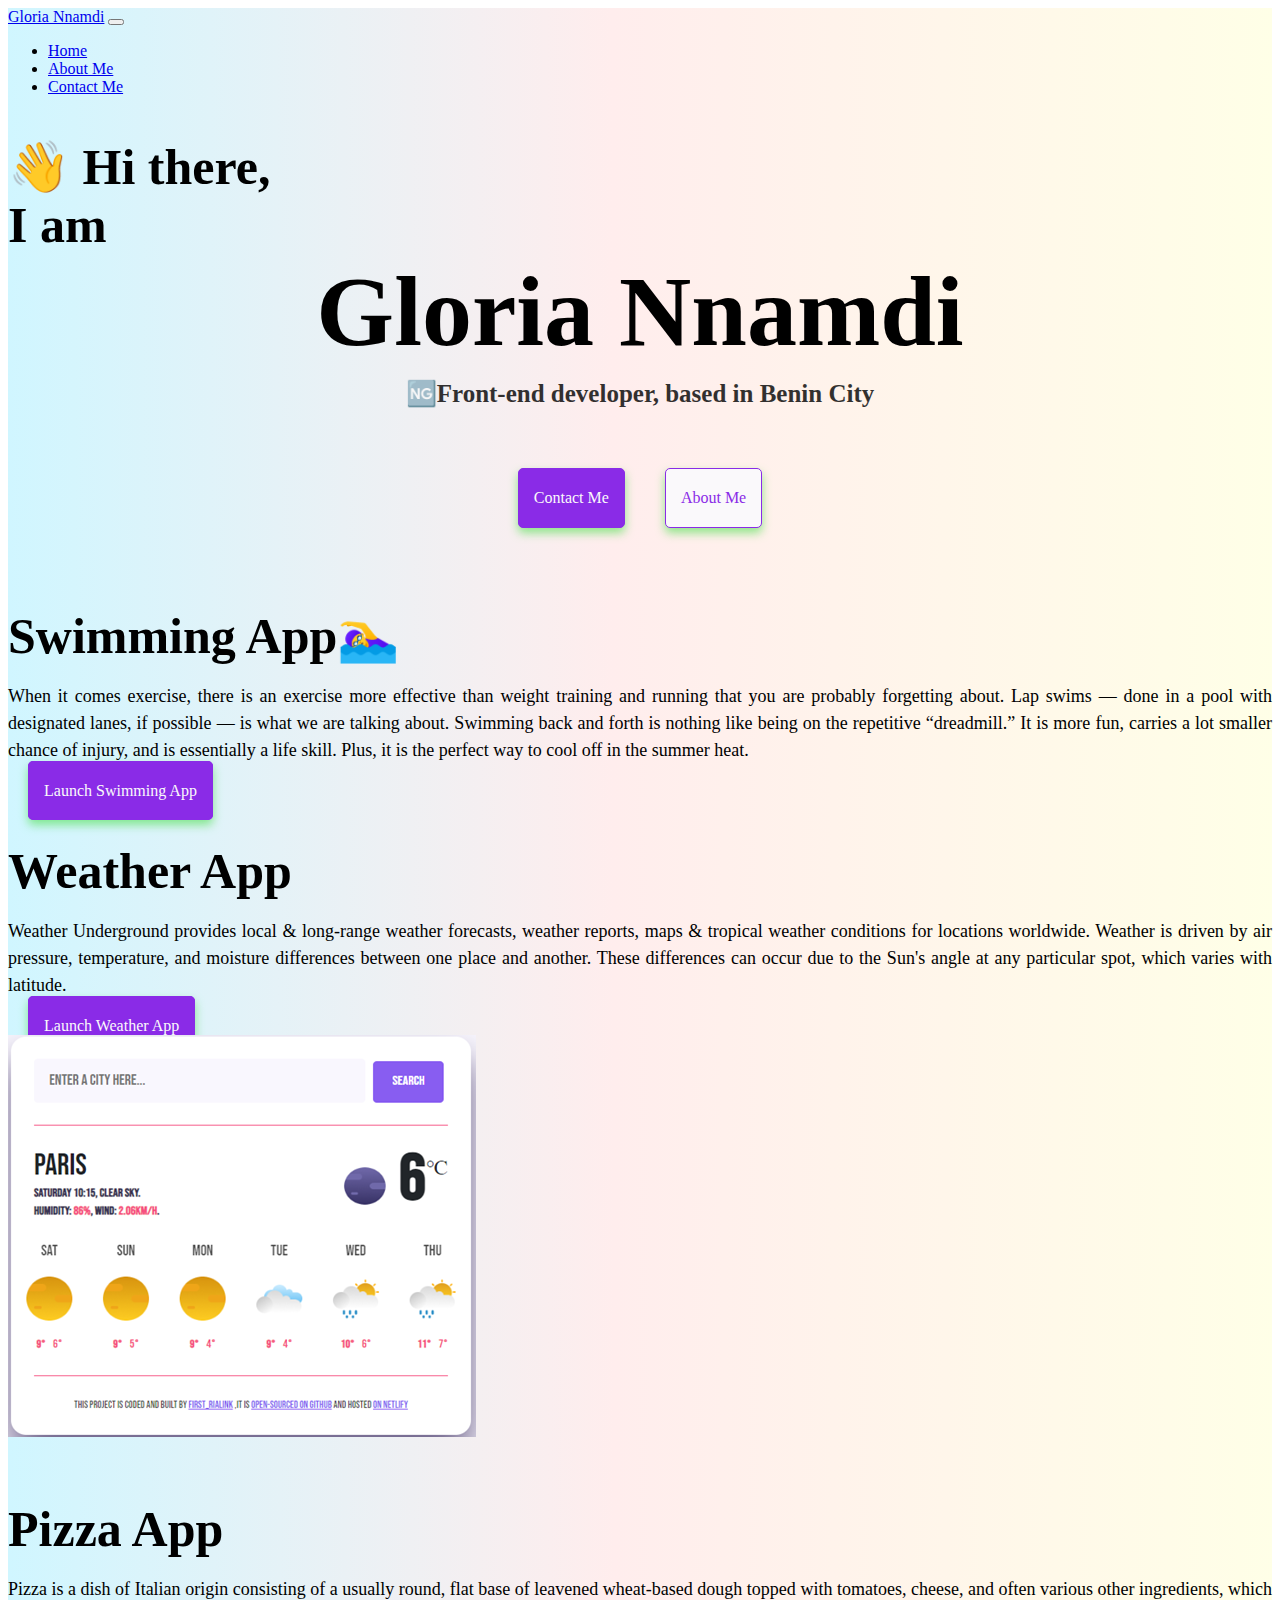
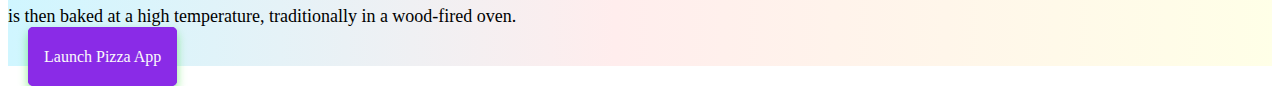
==== index.html @ 6c341bbd "Imported my basic pages file" ====
<!DOCTYPE html>
<html lang="en">
  <head>
    <meta charset="UTF-8" />
    <meta name="description" content="Gloria Nnamdi is a Front-End developer under the wing of Shecodes championed and pioneered by Matt Delac">
    <link
      href="https://cdn.jsdelivr.net/npm/bootstrap@5.3.2/dist/css/bootstrap.min.css"
      rel="stylesheet"
      integrity="sha384-T3c6CoIi6uLrA9TneNEoa7RxnatzjcDSCmG1MXxSR1GAsXEV/Dwwykc2MPK8M2HN"
      crossorigin="anonymous"
    />
    <meta name="viewport" content="width=device-width, initial-scale=1.0" />
    <meta http-equiv="X-UA-Compatible" content="ie=edge" />
    <title>Gloria Homepage</title>
    <script
      src="https://cdn.jsdelivr.net/npm/bootstrap@5.3.2/dist/js/bootstrap.bundle.min.js"
      integrity="sha384-C6RzsynM9kWDrMNeT87bh95OGNyZPhcTNXj1NW7RuBCsyN/o0jlpcV8Qyq46cDfL"
      crossorigin="anonymous"
    ></script>
    <link rel="stylesheet" href="styles.css" />
  </head>
  <body>
    <div class="container">
      <nav class="navbar navbar-expand-lg bg-body-tertiary">
        <div class="container-fluid">
          <a class="navbar-brand" href="index.html">Gloria Nnamdi</a>
          <button
            class="navbar-toggler"
            type="button"
            data-bs-toggle="collapse"
            data-bs-target="#navbarNav"
            aria-controls="navbarNav"
            aria-expanded="false"
            aria-label="Toggle navigation"
          >
            <span class="navbar-toggler-icon"></span>
          </button>
          <div class="collapse navbar-collapse" id="navbarNav">
            <ul class="navbar-nav">
              <li class="nav-item">
                <a class="nav-link active" aria-current="page" href="index.html"
                  >Home</a
                >
              </li>
              <li class="nav-item">
                <a class="nav-link" href="about.html">About Me</a>
              </li>
              <li class="nav-item">
                <a class="nav-link" href="about.html#email">Contact Me</a>
              </li>
            </ul>
          </div>
        </div>
      </nav>
      <h2 class="text-center">
        👋 Hi there,
        <br />
        I am
      </h2>
      <h1>Gloria Nnamdi</h1>
      <h3> 🆖Front-end developer, based in Benin City</h3>
      <div class="page-links mb-5">
        <a href="about.html#email" class="contact-link" title="You can reach me directly via this link">Contact me</a>
        <a href="about.html" class="about-link" title="Kindly click to know more about Gloria">About me</a>
      </div>
      <div class="row">
        <div class="col-sm-6 mb-5">
          <img
            src="pictures/swimming.png"
            alt=""
            class="w-100 img-fluid p-2 border border-3 bg-success-subtle rounded mb-3 mr-4 shadow"
          />
        </div>
        <div class="col-sm-6">
          <div class="mb-5">
            <h2 class="text-left">Swimming App🏊‍♀️</h2>
            <p class="p-2">
              When it comes exercise, there is an exercise more effective than
              weight training and running that you are probably forgetting
              about. Lap swims — done in a pool with designated lanes, if
              possible — is what we are talking about. Swimming back and forth
              is nothing like being on the repetitive “dreadmill.” It is more
              fun, carries a lot smaller chance of injury, and is essentially a
              life skill. Plus, it is the perfect way to cool off in the summer
              heat.
            </p>
            <a href="#" class="btn btn-primary p-3 buttons" title="Click for quick access to swimming app"
              >Launch Swimming App</a
            >
          </div>
        </div>
      </div>
      <div class="row">
        <div class="col-sm-6 mb-5">
          <h2>Weather App</h2>
          <p class="p-2">
            Weather Underground provides local & long-range weather forecasts,
            weather reports, maps & tropical weather conditions for locations
            worldwide. Weather is driven by air pressure, temperature, and
            moisture differences between one place and another. These
            differences can occur due to the Sun's angle at any particular spot,
            which varies with latitude.
          </p>
          <a href="#" class="btn btn-primary buttons" title="Click for quick access to weather app">Launch Weather App</a>
        </div>
        <div class="col-sm-6 mb-5">
          <img
            src="pictures/weatherwork.png"
            class="w-100 img-fluid p-2 border border-3 mt-3 bg-secondary rounded mb-4 shadow"
            alt=""
          />
        </div>
      </div>
      <div class="row">
        <div class="col-sm-6 mb-5">
          <img
            src="pictures/pizzawork.png"
            class="w-100 img-fluid p-2 border border-3 bg-success rounded mt-4 mr-4 mb-3 shadow"
            alt=""
          />
        </div>
        <div class="col-sm-6 mb-5">
          <h2>Pizza App</h2>
          <p class="p-2">
            Pizza is a dish of Italian origin consisting of a usually round,
            flat base of leavened wheat-based dough topped with tomatoes,
            cheese, and often various other ingredients, which is then baked at
            a high temperature, traditionally in a wood-fired oven.
          </p>
          <a href="#" class="btn btn-primary buttons" title="Click for quick access to pizza app">Launch Pizza App</a>
        </div>
      </div>
    </div>
  </body>
</html>
---- styles.css ----
:root {
  --primary-color: #8a2be7;
  --secondary-color: #faf9fb;
  --border: 1px solid #8a2be7;
  --hover-color: #000;
  --box-shadow: 0 5px 10px 0px rgba(71, 223, 71, 0.6);
}
.container {
  background: linear-gradient(
    89.9deg,
    rgb(208, 246, 255) 0.1%,
    rgb(255, 237, 237) 47.9%,
    rgb(255, 255, 231) 100.2%
  );
}

h1 {
  font-size: 100px;
  text-align: center;
  margin: 0;
}
@media (max-width:600px){
  h1{
    font-size: 50px;
  }
  h2{
    font-size: 24px;
  }
  h3{
    font-size: 12px;
  }
}
h2 {
  font-size: 50px;

  margin-bottom: 0;
}
h3 {
  font-size: 25px;
  text-align: center;
  opacity: 0.8;
  margin: 10px;
}
.page-links a,
.buttons {
  box-shadow: var(--box-shadow);
  margin: 20px;
  border: var(--border);
  border-radius: 5px;
  padding: 20px 15px;
  text-decoration: none;
  text-transform: capitalize;
}
.page-links {
  display: flex;
  margin-top: 40px;
  justify-content: center;
}
.contact-link,
.buttons {
  background-color: var(--primary-color);
  color: var(--secondary-color);
}

.about-link {
  background-color: var(--secondary-color);
  color: var(--primary-color);
}
.contact-link:hover,
.about-link:hover {
  background-color: white;
  color: var(---hover-color);
}

p {
  border-radius: 4px;
  font-size: 18px;
  line-height: 1.5;
  text-align: justify;
}
.back-home {
  color: var(--primary-color);
  text-align: center;
  display: block;
  padding-top: 20 px;
  font-size: 20px;
  text-decoration: none;
}
.back-home:hover {
  color: var(---hover-color);
  text-decoration: underline;
  transition: all 200ms ease-in-out;
  opacity: 1;
}

.email-link {
  display: flex;
  justify-content: center;
  color: var(--primary-color);
  font-size: 28px;
  text-decoration: none;
}
.firstimage,
.thirdimage {
  height: 240px;
}
.secondimage {
  height: 240px;
}
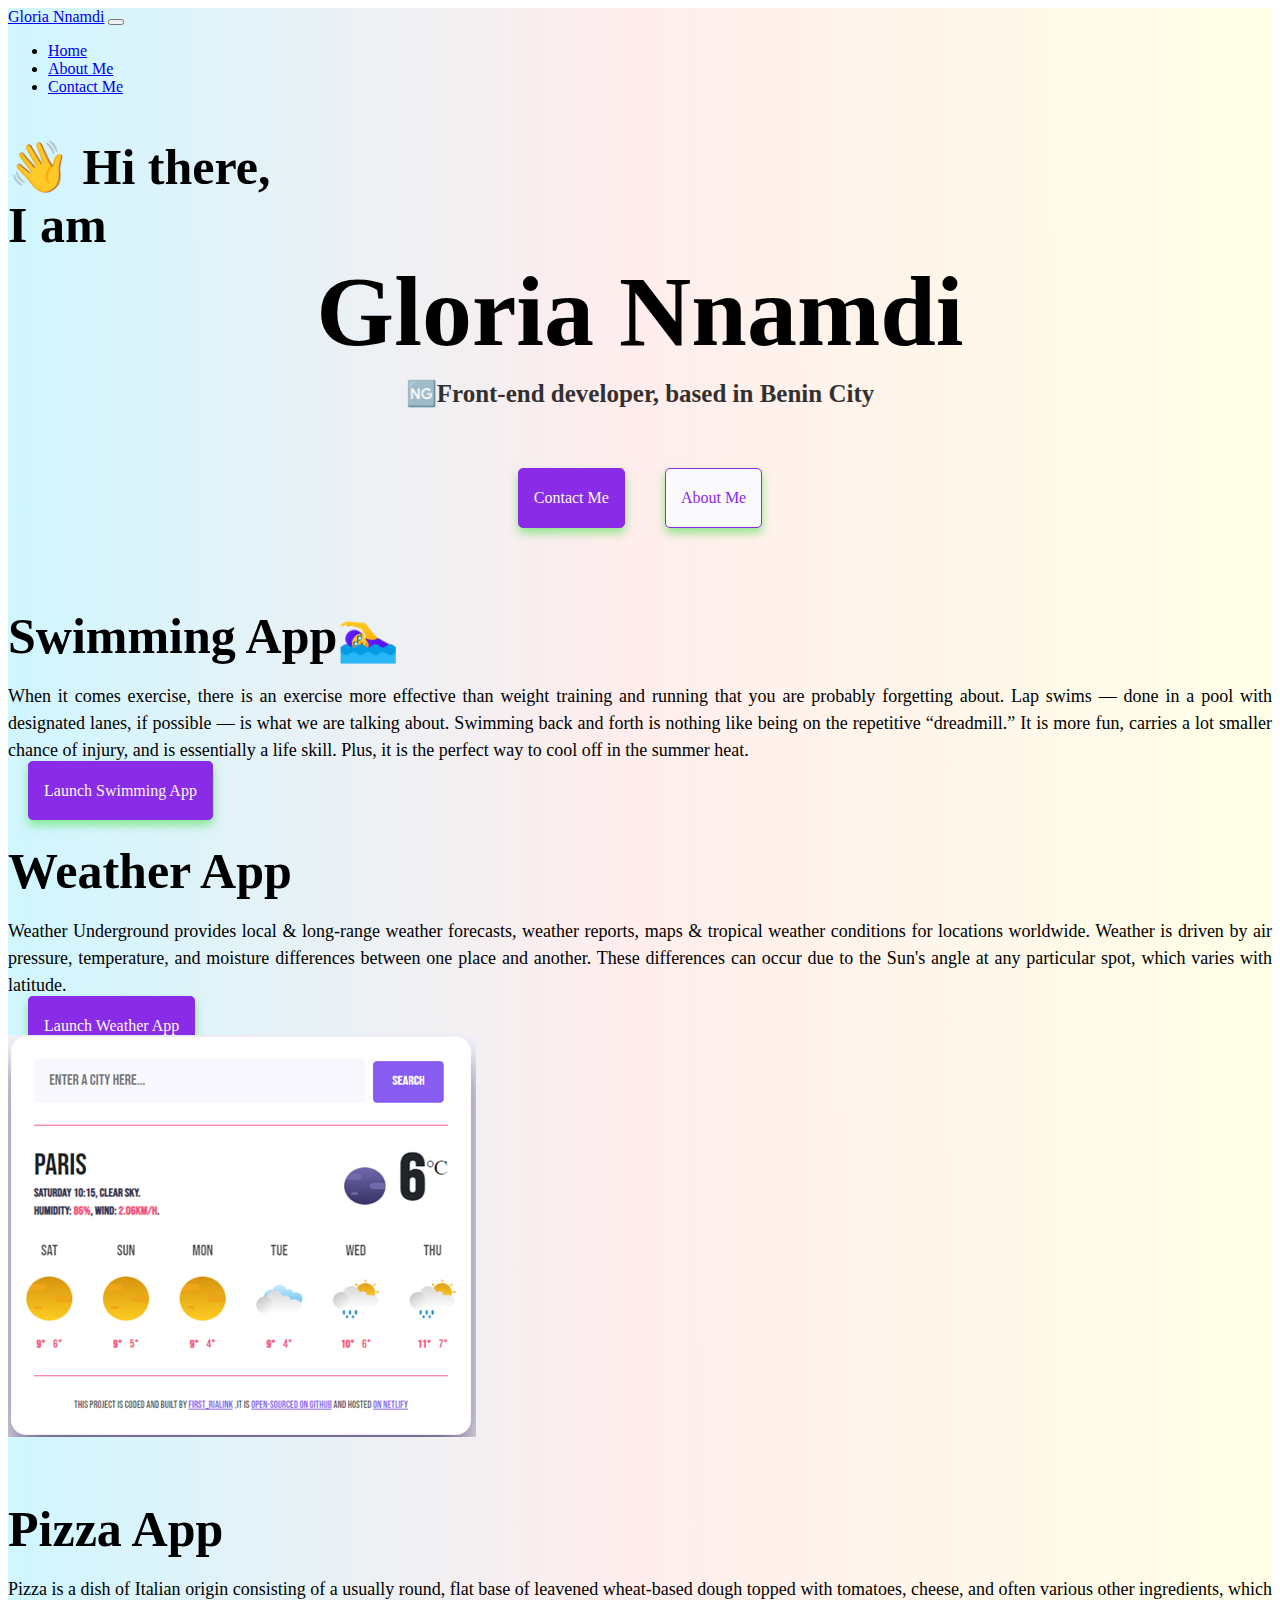
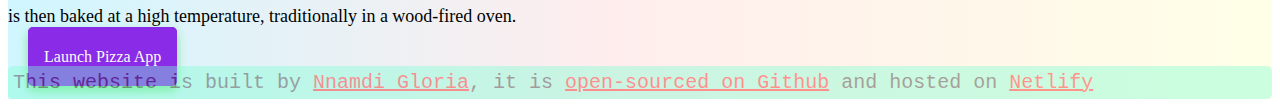
==== commit 3021fa9a: "Added footer" ====
--- a/index.html
+++ b/index.html
@@ -2,7 +2,10 @@
 <html lang="en">
   <head>
     <meta charset="UTF-8" />
-    <meta name="description" content="Gloria Nnamdi is a Front-End developer under the wing of Shecodes championed and pioneered by Matt Delac">
+    <meta
+      name="description"
+      content="Gloria Nnamdi is a Front-End developer under the wing of Shecodes championed and pioneered by Matt Delac"
+    />
     <link
       href="https://cdn.jsdelivr.net/npm/bootstrap@5.3.2/dist/css/bootstrap.min.css"
       rel="stylesheet"
@@ -58,10 +61,20 @@
         I am
       </h2>
       <h1>Gloria Nnamdi</h1>
-      <h3> 🆖Front-end developer, based in Benin City</h3>
+      <h3>🆖Front-end developer, based in Benin City</h3>
       <div class="page-links mb-5">
-        <a href="about.html#email" class="contact-link" title="You can reach me directly via this link">Contact me</a>
-        <a href="about.html" class="about-link" title="Kindly click to know more about Gloria">About me</a>
+        <a
+          href="about.html#email"
+          class="contact-link"
+          title="You can reach me directly via this link"
+          >Contact me</a
+        >
+        <a
+          href="about.html"
+          class="about-link"
+          title="Kindly click to know more about Gloria"
+          >About me</a
+        >
       </div>
       <div class="row">
         <div class="col-sm-6 mb-5">
@@ -84,7 +97,10 @@
               life skill. Plus, it is the perfect way to cool off in the summer
               heat.
             </p>
-            <a href="#" class="btn btn-primary p-3 buttons" title="Click for quick access to swimming app"
+            <a
+              href="#"
+              class="btn btn-primary p-3 buttons"
+              title="Click for quick access to swimming app"
               >Launch Swimming App</a
             >
           </div>
@@ -101,7 +117,12 @@
             differences can occur due to the Sun's angle at any particular spot,
             which varies with latitude.
           </p>
-          <a href="#" class="btn btn-primary buttons" title="Click for quick access to weather app">Launch Weather App</a>
+          <a
+            href="#"
+            class="btn btn-primary buttons"
+            title="Click for quick access to weather app"
+            >Launch Weather App</a
+          >
         </div>
         <div class="col-sm-6 mb-5">
           <img
@@ -127,9 +148,20 @@
             cheese, and often various other ingredients, which is then baked at
             a high temperature, traditionally in a wood-fired oven.
           </p>
-          <a href="#" class="btn btn-primary buttons" title="Click for quick access to pizza app">Launch Pizza App</a>
+          <a
+            href="#"
+            class="btn btn-primary buttons"
+            title="Click for quick access to pizza app"
+            >Launch Pizza App</a
+          >
         </div>
       </div>
+      <footer>
+        This website is built by
+        <a href="#">Nnamdi Gloria</a>, it is
+        <a href="#">open-sourced on Github</a> and hosted on
+        <a href="#">Netlify</a>
+      </footer>
     </div>
   </body>
 </html>
--- a/styles.css
+++ b/styles.css
@@ -107,3 +107,14 @@
 .secondimage {
   height: 240px;
 }
+footer{
+  font-size: 20px;
+  font-family: monospace;
+  color: #232222;
+  background-color: aquamarine;
+  border-radius: 5px;
+  padding: 5px;
+  opacity: 0.4;
+}
+footer a{
+  color: red;}
